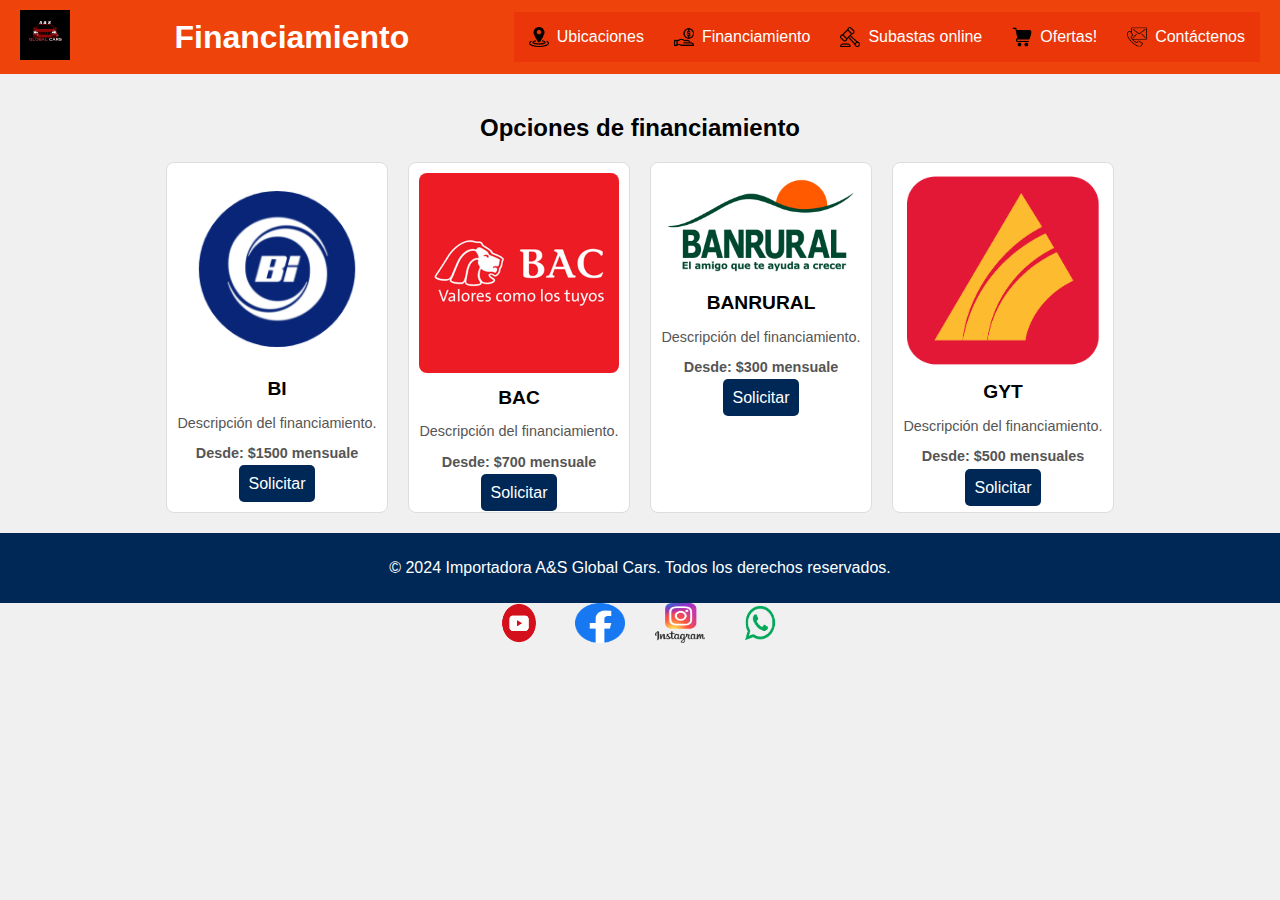
==== financiamiento.html @ 865af292 "Add files via upload" ====
<!DOCTYPE html>
<html lang="en">
<head>
    <meta charset="UTF-8">
    <meta name="viewport" content="width=device-width, initial-scale=1.0">
    <title>Ofertas - Carros</title>
    <link rel="stylesheet" href="estilo2.css">
</head>
<body>
    <header>
	 <div class="logo">
            <img src="ASSETS/logo.jpeg" alt="Logo de A&S Global Cars">
        </div>
        <h1>Financiamiento</h1>
        <nav>
            <ul class="navbar">
             
               
                <li><a href="#"><img src="ASSETS/ubicacion.png" alt="Ubicaciones Icono"> Ubicaciones</a></li>
                <li><a href="index.html"><img src="ASSETS/financiamiento.png" alt="Financiamiento Icono"> Financiamiento</a></li>
                <li><a href="#"><img src="ASSETS/subasta.png" alt="Subastas Icono"> Subastas online</a></li>
                <li><a href="oferta.html"><img src="ASSETS/compra.png" alt="Ofertas Icono"> Ofertas!</a> </li>
                <li><a href="#"><img src="ASSETS/contact.png" alt="Contáctenos Icono"> Contáctenos</a></li>
            </ul>
        </nav>
    </header>

    <main>
        <center>
            <h2>Opciones de financiamiento</h2>
        </center>
        <div class="car-list">
            <!-- Repetir este bloque para cada carro, cambiar el número de carro y la descripción según sea necesario -->
            <div class="car-item">
                <img src="ASSETS/bi.png" alt="Carro 1">
                <h3>BI</h3>
                <p>Descripción del financiamiento.</p>
				<p><strong>Desde: $1500 mensuale</strong></p>
                <a href="https://www.bienlinea.bi.com.gt/InicioSesion/Inicio/Autenticar" class="buy-button">Solicitar</a>
            </div>
            <div class="car-item">
                <img src="ASSETS/bac.png" alt="Carro 2">
                <h3>BAC</h3>
                <p>Descripción del financiamiento.</p>
				<p><strong>Desde: $700 mensuale</strong></p>
               <a href="https://www.baccredomatic.com/es-gt?bacid=GUAG-MULT-CEF-000007-GL-AW-AN-GG-A8-SR-BING/RG-INSTITUCIONALBING&msclkid=8bc54d7f9f18179b23a82b934ce969b5&utm_source=bing&utm_medium=cpc&utm_campaign=GUAG-MULT-CEF-000007-GL-AW-AN-GG-00-000-00-00000%2FRG-INSTITUCIONALBING-VD-CC380&utm_term=bac&utm_content=Institucional" class="buy-button">Solicitar</a>
            </div>
            <div class="car-item">
                <img src="ASSETS/banrural.png" alt="Carro 3">
                <h3>BANRURAL</h3>
                <p>Descripción del financiamiento.</p>
				<p><strong>Desde: $300 mensuale</strong></p>
              <a href="https://www.banrural.com.gt/site/BanruralCorp/Personas.html?paginaActual=Personas.html" class="buy-button">Solicitar</a>
            </div>
            <div class="car-item">
                <img src="ASSETS/gyt.png" alt="Carro 4">
                <h3>GYT</h3>
                <p>Descripción del financiamiento.</p>
				<p><strong>Desde: $500 mensuales</strong></p>
               <a href="https://www.gtc.com.gt/personas" class="buy-button">Solicitar</a>
            </div>
            
            </div>
        </div>
    </main>

    <footer>
        <p>&copy; 2024 Importadora A&S Global Cars. Todos los derechos reservados.</p>
    </footer>
	<ul class="social-media">
    <li><a href="https://www.youtube.com/" target="_blank"><img src="ASSETS/youtube-icon.png" alt="YouTube Icon"></a></li>
    <li><a href="https://www.facebook.com/" target="_blank"><img src="ASSETS/facebook-icon.png" alt="Facebook Icon"></a></li>
    <li><a href="https://www.instagram.com/" target="_blank"><img src="ASSETS/instagram-icon.png" alt="Instagram Icon"></a></li>
    <li><a href="https://twitter.com/" target="_blank"><img src="ASSETS/Whatsapp.png" alt="Twitter Icon"></a></li>
  </ul>

    <script src="scripts.js"></script>
</body>
</html>
---- estilo2.css ----
body {
    font-family: Arial, sans-serif;
    margin: 0;
    padding: 0;
    background-color: #f0f0f0;
}

header {
    display: flex;
    align-items: center;
    justify-content: space-between;
    background-color: #EE430A;
    color: white;
    padding: 10px 20px;
}

.logo img {
    height: 50px;
}

h1 {
    margin: 0;
    padding: 0;
    flex-grow: 1;
    text-align: center;
}

nav {
    background-color: #EA3608;
}

.navbar {
    display: flex;
    justify-content: space-around;
    list-style: none;
    margin: 0;
    padding: 0;
}

.navbar li {
    display: inline;
}

.navbar a {
    color: white;
    display: flex;
    align-items: center;
    padding: 15px;
    text-decoration: none;
    transition: background 0.3s;
}

.navbar a:hover {
    background-color: #004080;
}

.navbar img {
    margin-right: 8px;
    height: 20px;
    width: 20px;
}

main {
    padding: 20px;
}

.car-list {
    display: flex;
    flex-wrap: wrap;
    gap: 20px;
    justify-content: center;
}

.car-item {
    background-color: white;
    border: 1px solid #ddd;
    border-radius: 8px;
    padding: 10px;
    text-align: center;
    width: 200px;
}

.car-item img {
    max-width: 100%;
    border-radius: 8px;
}

.car-item h3 {
    font-size: 1.2em;
    margin: 10px 0;
}

.car-item p {
    font-size: 0.9em;
    color: #555;
}

.buy-button {
    background-color: #002856;
    border: none;
    border-radius: 5px;
    color: white;
    padding: 10px;
    cursor: pointer;
    text-decoration: none;
}

.buy-button:hover {
    background-color: #004080;
}

.payment-form {
    background-color: white;
    border: 1px solid #ddd;
    border-radius: 8px;
    padding: 20px;
    max-width: 400px;
    margin: 0 auto;
}

.payment-form label {
    display: block;
    margin-bottom: 8px;
    font-weight: bold;
}

.payment-form input,
.payment-form select {
    width: calc(100% - 20px);
    padding: 10px;
    margin-bottom: 15px;
    border: 1px solid #ddd;
    border-radius: 4px;
}

.payment-form button {
    background-color: #002856;
    border: none;
    border-radius: 5px;
    color: white;
    padding: 10px;
    cursor: pointer;
    width: 100%;
}

.payment-form button:hover {
    background-color: #004080;
}

footer {
    background-color: #002856;
    color: white;
    text-align: center;
    padding: 10px 0;
}
.social-media {
  list-style: none;
  margin: 0;
  padding: 0;
  display: flex;
  justify-content: center;
}

.social-media li {
  margin: 0 10px;
}

.social-media a {
  color: white;
  text-decoration: none;
}

.social-media img {
  height: 40px;
  width: 50px;
  margin: 0 5px;
}

.social-media a:hover {
  color: #ccc;
}
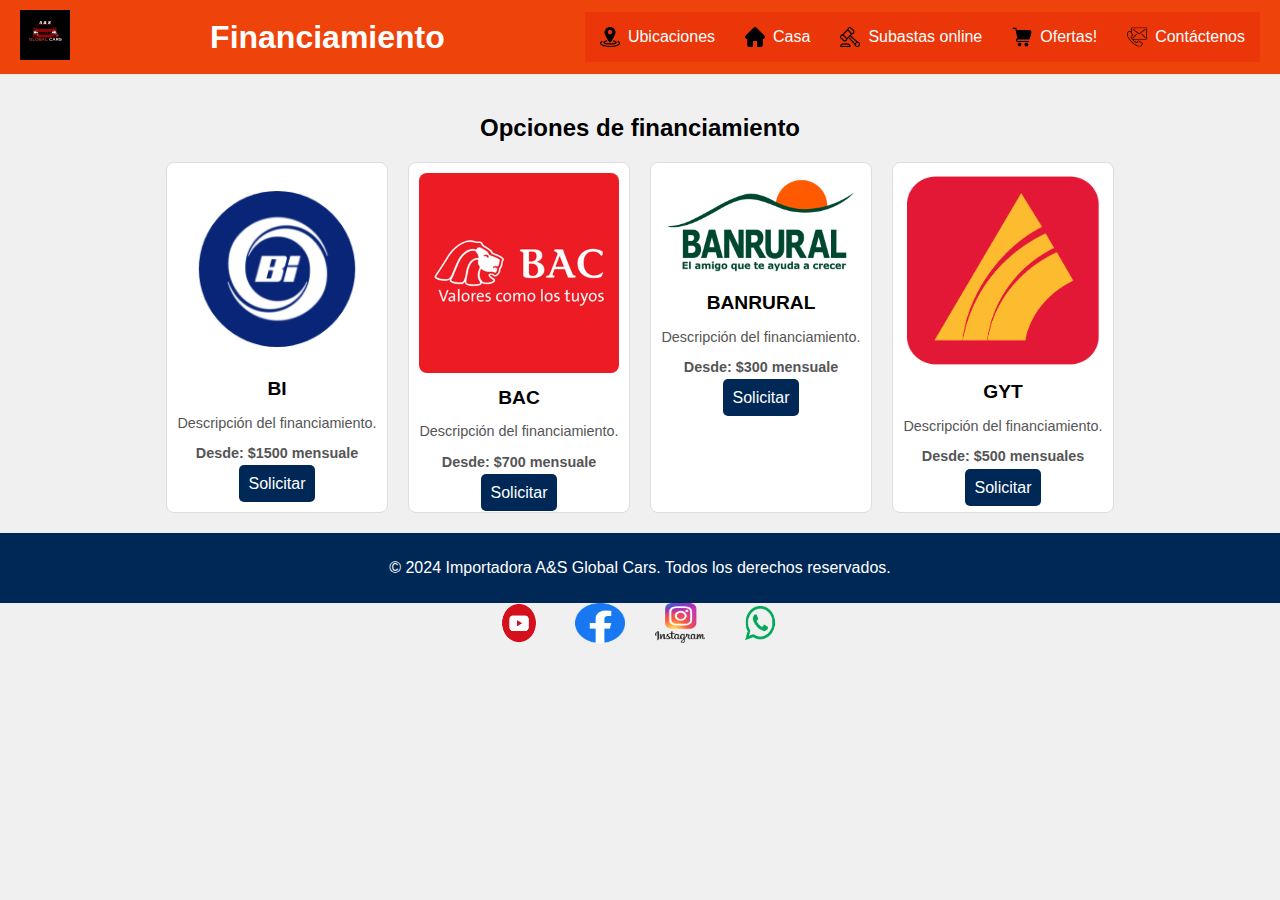
==== commit 936098e1: "Add files via upload" ====
--- a/financiamiento.html
+++ b/financiamiento.html
@@ -17,7 +17,7 @@
              
                
                 <li><a href="#"><img src="ASSETS/ubicacion.png" alt="Ubicaciones Icono"> Ubicaciones</a></li>
-                <li><a href="index.html"><img src="ASSETS/financiamiento.png" alt="Financiamiento Icono"> Financiamiento</a></li>
+                <li><a href="index.php"><img src="ASSETS/casa.png" alt="HOME"> Casa</a></li>
                 <li><a href="#"><img src="ASSETS/subasta.png" alt="Subastas Icono"> Subastas online</a></li>
                 <li><a href="oferta.html"><img src="ASSETS/compra.png" alt="Ofertas Icono"> Ofertas!</a> </li>
                 <li><a href="#"><img src="ASSETS/contact.png" alt="Contáctenos Icono"> Contáctenos</a></li>
